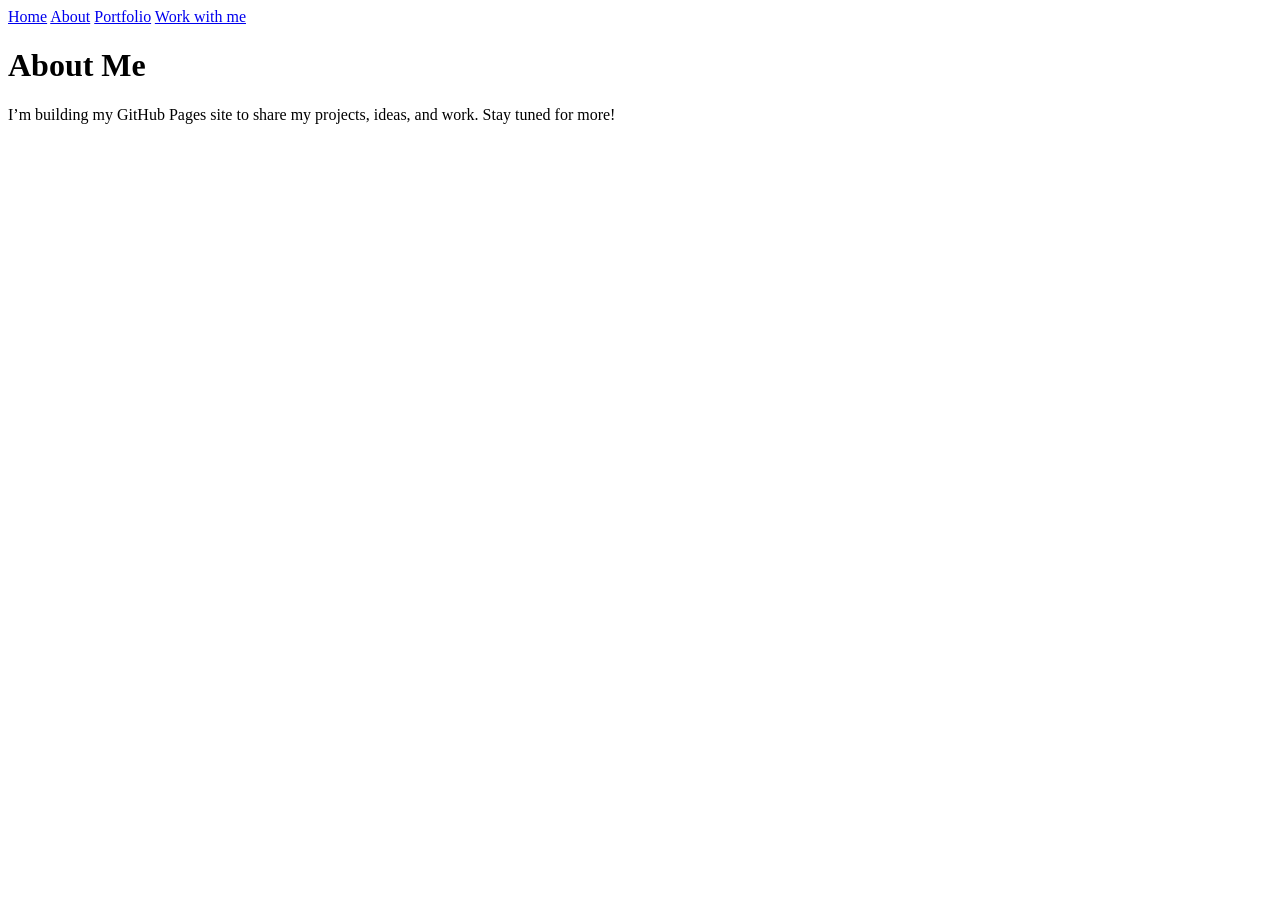
==== about.html @ 6bb3a3cb "Add about.html for GitHub Pages site" ====
<!DOCTYPE html>
<html lang="en">
<head>
  <meta charset="UTF-8" />
  <meta name="viewport" content="width=device-width, initial-scale=1.0" />
  <title>About | My GitHub Page</title>
  <link rel="stylesheet" href="style.css" />
</head>
<body>

  <nav>
    <a href="index.html">Home</a>
    <a href="about.html" class="active">About</a>
    <a href="portfolio.html">Portfolio</a>
    <a href="contact.html">Work with me</a>
  </nav>

  <main>
    <h1>About Me</h1>
    <p>I’m building my GitHub Pages site to share my projects, ideas, and work. Stay tuned for more!</p>
  </main>

</body>
</html>
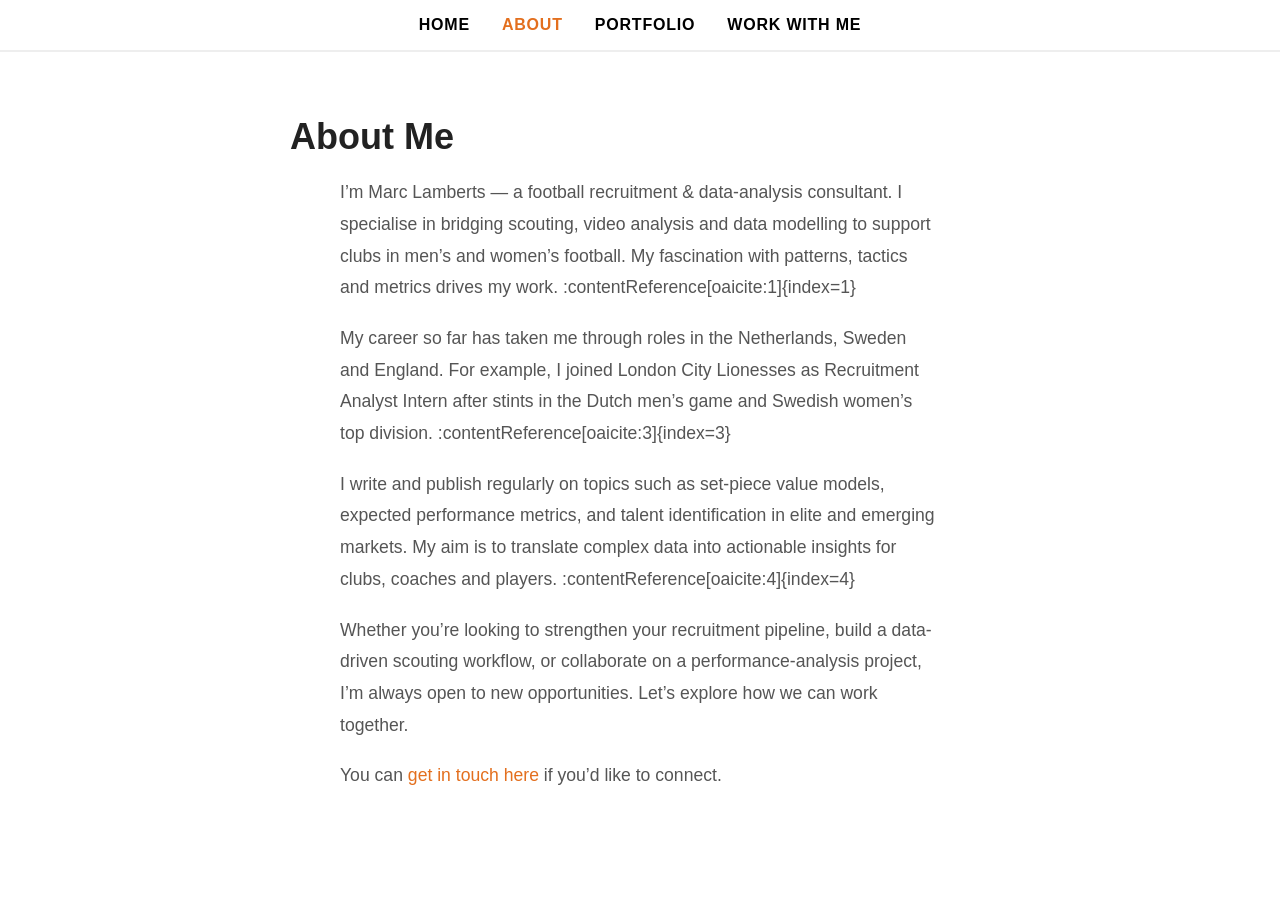
==== commit 70043c83: "Revise About page with new title and content Updated the title and added custom styles to the About " ====
--- a/about.html
+++ b/about.html
@@ -3,8 +3,62 @@
 <head>
   <meta charset="UTF-8" />
   <meta name="viewport" content="width=device-width, initial-scale=1.0" />
-  <title>About | My GitHub Page</title>
-  <link rel="stylesheet" href="style.css" />
+  <title>About | Marc Lamberts</title>
+  <style>
+    body {
+      margin: 0;
+      font-family: "Helvetica Neue", Helvetica, Arial, sans-serif;
+      background-color: #fff;
+      color: #222;
+    }
+    nav {
+      display: flex;
+      justify-content: center;
+      gap: 2rem;
+      padding: 1rem 0;
+      border-bottom: 2px solid #eee;
+      background-color: #fff;
+      font-weight: 700;
+      letter-spacing: 0.05em;
+      position: sticky;
+      top: 0;
+      z-index: 10;
+    }
+    nav a {
+      text-decoration: none;
+      color: #000;
+      text-transform: uppercase;
+      transition: color 0.2s ease;
+    }
+    nav a:hover,
+    nav a.active {
+      color: #e36f1e;
+    }
+    main {
+      max-width: 700px;
+      margin: 4rem auto;
+      text-align: left;
+      padding: 0 1rem;
+    }
+    h1 {
+      font-size: 2.25rem;
+      margin-bottom: 1rem;
+    }
+    p {
+      font-size: 1.1rem;
+      line-height: 1.8;
+      color: #555;
+      max-width: 600px;
+      margin: 1.2rem auto;
+    }
+    a {
+      color: #e36f1e;
+      text-decoration: none;
+    }
+    a:hover {
+      text-decoration: underline;
+    }
+  </style>
 </head>
 <body>
 
@@ -17,7 +71,26 @@
 
   <main>
     <h1>About Me</h1>
-    <p>I’m building my GitHub Pages site to share my projects, ideas, and work. Stay tuned for more!</p>
+
+    <p>
+      I’m Marc Lamberts — a football recruitment & data-analysis consultant. I specialise in bridging scouting, video analysis and data modelling to support clubs in men’s and women’s football. My fascination with patterns, tactics and metrics drives my work. :contentReference[oaicite:1]{index=1}
+    </p>
+
+    <p>
+      My career so far has taken me through roles in the Netherlands, Sweden and England. For example, I joined London City Lionesses as Recruitment Analyst Intern after stints in the Dutch men’s game and Swedish women’s top division. :contentReference[oaicite:3]{index=3}
+    </p>
+
+    <p>
+      I write and publish regularly on topics such as set-piece value models, expected performance metrics, and talent identification in elite and emerging markets. My aim is to translate complex data into actionable insights for clubs, coaches and players. :contentReference[oaicite:4]{index=4}
+    </p>
+
+    <p>
+      Whether you’re looking to strengthen your recruitment pipeline, build a data-driven scouting workflow, or collaborate on a performance-analysis project, I’m always open to new opportunities. Let’s explore how we can work together.
+    </p>
+
+    <p>
+      You can <a href="contact.html">get in touch here</a> if you’d like to connect.
+    </p>
   </main>
 
 </body>
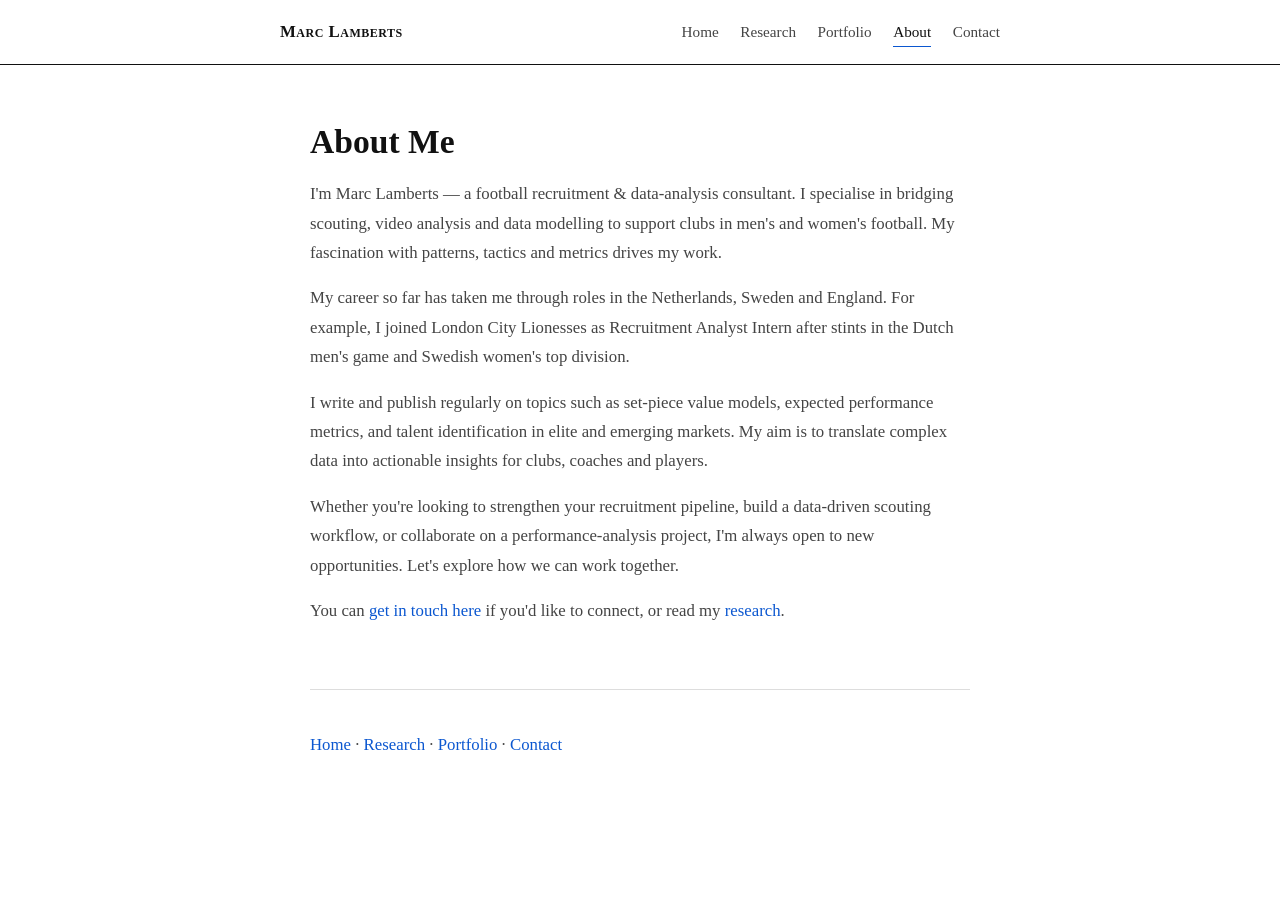
==== commit 308f0351: "Revamp site with a unified academic paper design Replace the mixed orange/sans "modern portfolio" lo" ====
--- a/about.html
+++ b/about.html
@@ -4,93 +4,67 @@
   <meta charset="UTF-8" />
   <meta name="viewport" content="width=device-width, initial-scale=1.0" />
   <title>About | Marc Lamberts</title>
-  <style>
-    body {
-      margin: 0;
-      font-family: "Helvetica Neue", Helvetica, Arial, sans-serif;
-      background-color: #fff;
-      color: #222;
-    }
-    nav {
-      display: flex;
-      justify-content: center;
-      gap: 2rem;
-      padding: 1rem 0;
-      border-bottom: 2px solid #eee;
-      background-color: #fff;
-      font-weight: 700;
-      letter-spacing: 0.05em;
-      position: sticky;
-      top: 0;
-      z-index: 10;
-    }
-    nav a {
-      text-decoration: none;
-      color: #000;
-      text-transform: uppercase;
-      transition: color 0.2s ease;
-    }
-    nav a:hover,
-    nav a.active {
-      color: #e36f1e;
-    }
-    main {
-      max-width: 700px;
-      margin: 4rem auto;
-      text-align: left;
-      padding: 0 1rem;
-    }
-    h1 {
-      font-size: 2.25rem;
-      margin-bottom: 1rem;
-    }
-    p {
-      font-size: 1.1rem;
-      line-height: 1.8;
-      color: #555;
-      max-width: 600px;
-      margin: 1.2rem auto;
-    }
-    a {
-      color: #e36f1e;
-      text-decoration: none;
-    }
-    a:hover {
-      text-decoration: underline;
-    }
-  </style>
+
+  <link rel="preconnect" href="https://fonts.googleapis.com">
+  <link rel="preconnect" href="https://fonts.gstatic.com" crossorigin>
+  <link href="https://fonts.googleapis.com/css2?family=Tinos:wght@400;700&family=STIX+Two+Text:ital,wght@0,400;0,700;1,400;1,700&display=swap" rel="stylesheet">
+  <link rel="stylesheet" href="assets/css/site.css">
 </head>
 <body>
 
-  <nav>
-    <a href="index.html">Home</a>
-    <a href="about.html" class="active">About</a>
-    <a href="portfolio.html">Portfolio</a>
-    <a href="contact.html">Work with me</a>
-  </nav>
+  <header class="site-header">
+    <div class="site-header-inner">
+      <a href="index.html" class="site-title">Marc Lamberts</a>
+      <nav class="site-nav">
+        <a href="index.html">Home</a>
+        <a href="research.html">Research</a>
+        <a href="portfolio.html">Portfolio</a>
+        <a href="about.html" class="active">About</a>
+        <a href="contact.html">Contact</a>
+      </nav>
+    </div>
+  </header>
 
-  <main>
+  <main class="container">
     <h1>About Me</h1>
 
     <p>
-      I’m Marc Lamberts — a football recruitment & data-analysis consultant. I specialise in bridging scouting, video analysis and data modelling to support clubs in men’s and women’s football. My fascination with patterns, tactics and metrics drives my work. :contentReference[oaicite:1]{index=1}
+      I'm Marc Lamberts — a football recruitment &amp; data-analysis consultant. I specialise in
+      bridging scouting, video analysis and data modelling to support clubs in men's and women's
+      football. My fascination with patterns, tactics and metrics drives my work.
     </p>
 
     <p>
-      My career so far has taken me through roles in the Netherlands, Sweden and England. For example, I joined London City Lionesses as Recruitment Analyst Intern after stints in the Dutch men’s game and Swedish women’s top division. :contentReference[oaicite:3]{index=3}
+      My career so far has taken me through roles in the Netherlands, Sweden and England. For
+      example, I joined London City Lionesses as Recruitment Analyst Intern after stints in the
+      Dutch men's game and Swedish women's top division.
     </p>
 
     <p>
-      I write and publish regularly on topics such as set-piece value models, expected performance metrics, and talent identification in elite and emerging markets. My aim is to translate complex data into actionable insights for clubs, coaches and players. :contentReference[oaicite:4]{index=4}
+      I write and publish regularly on topics such as set-piece value models, expected performance
+      metrics, and talent identification in elite and emerging markets. My aim is to translate
+      complex data into actionable insights for clubs, coaches and players.
     </p>
 
     <p>
-      Whether you’re looking to strengthen your recruitment pipeline, build a data-driven scouting workflow, or collaborate on a performance-analysis project, I’m always open to new opportunities. Let’s explore how we can work together.
+      Whether you're looking to strengthen your recruitment pipeline, build a data-driven scouting
+      workflow, or collaborate on a performance-analysis project, I'm always open to new
+      opportunities. Let's explore how we can work together.
     </p>
 
     <p>
-      You can <a href="contact.html">get in touch here</a> if you’d like to connect.
+      You can <a href="contact.html">get in touch here</a> if you'd like to connect, or read my
+      <a href="research.html">research</a>.
     </p>
+
+    <footer class="site-footer">
+      <p>
+        <a href="index.html">Home</a> ·
+        <a href="research.html">Research</a> ·
+        <a href="portfolio.html">Portfolio</a> ·
+        <a href="contact.html">Contact</a>
+      </p>
+    </footer>
   </main>
 
 </body>
--- a/assets/css/site.css
+++ b/assets/css/site.css
@@ -0,0 +1,198 @@
+/* Shared academic design system — Marc Lamberts */
+
+:root{
+  --text:#111;
+  --muted:#444;
+  --faint:#767676;
+  --rule:#111;
+  --rule-faint:#ddd;
+  --link:#0b57d0;
+  --bg:#fff;
+  --codebg:#fafafa;
+}
+
+*{ box-sizing:border-box; }
+
+html, body{ background:var(--bg); color:var(--text); }
+
+body{
+  margin:0;
+  font-family:"Tinos","Times New Roman",Times,serif;
+  font-size:16px;
+  line-height:1.65;
+  -webkit-font-smoothing:antialiased;
+  text-rendering:optimizeLegibility;
+}
+
+/* ---------- Site header / nav ---------- */
+
+.site-header{
+  border-bottom:1px solid var(--rule);
+  background:var(--bg);
+  position:sticky;
+  top:0;
+  z-index:20;
+}
+
+.site-header-inner{
+  max-width:760px;
+  margin:0 auto;
+  padding:1.1rem 1.25rem;
+  display:flex;
+  justify-content:space-between;
+  align-items:baseline;
+  flex-wrap:wrap;
+  gap:.75rem 1.5rem;
+}
+
+.site-title{
+  font-family:"Tinos","Times New Roman",Times,serif;
+  font-weight:700;
+  font-size:1.05rem;
+  font-variant-caps:small-caps;
+  letter-spacing:.03em;
+  color:var(--text);
+  text-decoration:none;
+}
+
+.site-nav{
+  display:flex;
+  gap:1.35rem;
+  flex-wrap:wrap;
+}
+
+.site-nav a{
+  font-size:.95rem;
+  color:var(--muted);
+  text-decoration:none;
+  border-bottom:1px solid transparent;
+  padding-bottom:2px;
+}
+
+.site-nav a:hover,
+.site-nav a.active{
+  color:var(--text);
+  border-bottom-color:var(--link);
+}
+
+/* ---------- Page container & typography ---------- */
+
+.container{
+  max-width:700px;
+  margin:0 auto;
+  padding:3.5rem 1.25rem 5rem;
+}
+
+h1{
+  font-size:2.1rem;
+  line-height:1.25;
+  margin:0 0 .6rem;
+  font-weight:700;
+}
+
+h2{
+  font-size:1.35rem;
+  margin:2.4rem 0 .85rem;
+  padding-bottom:.4rem;
+  border-bottom:1px solid var(--rule-faint);
+  font-weight:700;
+}
+
+h3{
+  font-size:1.1rem;
+  margin:1.6rem 0 .5rem;
+  font-weight:700;
+}
+
+p{
+  color:var(--muted);
+  font-size:1.05rem;
+  margin:1rem 0;
+  line-height:1.75;
+}
+
+ul, ol{
+  color:var(--muted);
+  font-size:1.05rem;
+  line-height:1.75;
+  margin:1rem 0 1rem 1.3rem;
+}
+
+li{ margin:.4rem 0; }
+
+a{
+  color:var(--link);
+  text-decoration:none;
+}
+a:hover{ text-decoration:underline; }
+
+.kicker{
+  color:var(--faint);
+  font-size:.92rem;
+  letter-spacing:.02em;
+}
+
+.formula, .equation{
+  font-family:ui-monospace, SFMono-Regular, Menlo, Monaco, Consolas, "Liberation Mono","Courier New", monospace;
+  background:var(--codebg);
+  border:1px solid var(--rule-faint);
+  padding:1rem 1.1rem;
+  margin:1.3rem 0;
+  color:var(--text);
+  font-size:.95rem;
+  overflow:auto;
+}
+
+/* ---------- Research listing (used on research.html and home preview) ---------- */
+
+.research-list{
+  list-style:none;
+  margin:0;
+  padding:0;
+}
+
+.research-item{
+  padding:1.4rem 0;
+  border-top:1px solid var(--rule-faint);
+}
+
+.research-item:first-child{ border-top:none; padding-top:.25rem; }
+
+.research-item h3{
+  margin:0 0 .3rem;
+  font-size:1.15rem;
+}
+
+.research-item h3 a{
+  color:var(--text);
+}
+.research-item h3 a:hover{ color:var(--link); }
+
+.research-item p{
+  margin:.3rem 0 0;
+  font-size:.98rem;
+}
+
+.research-item .status{
+  display:inline-block;
+  margin-top:.4rem;
+  font-size:.85rem;
+  color:var(--faint);
+  font-style:italic;
+}
+
+/* ---------- Footer ---------- */
+
+.site-footer{
+  margin-top:4rem;
+  padding-top:1.5rem;
+  border-top:1px solid var(--rule-faint);
+  color:var(--faint);
+  font-size:.92rem;
+  line-height:1.8;
+}
+
+@media (max-width:600px){
+  .site-header-inner{ flex-direction:column; align-items:flex-start; gap:.6rem; }
+  .container{ padding:2.5rem 1.1rem 4rem; }
+}
